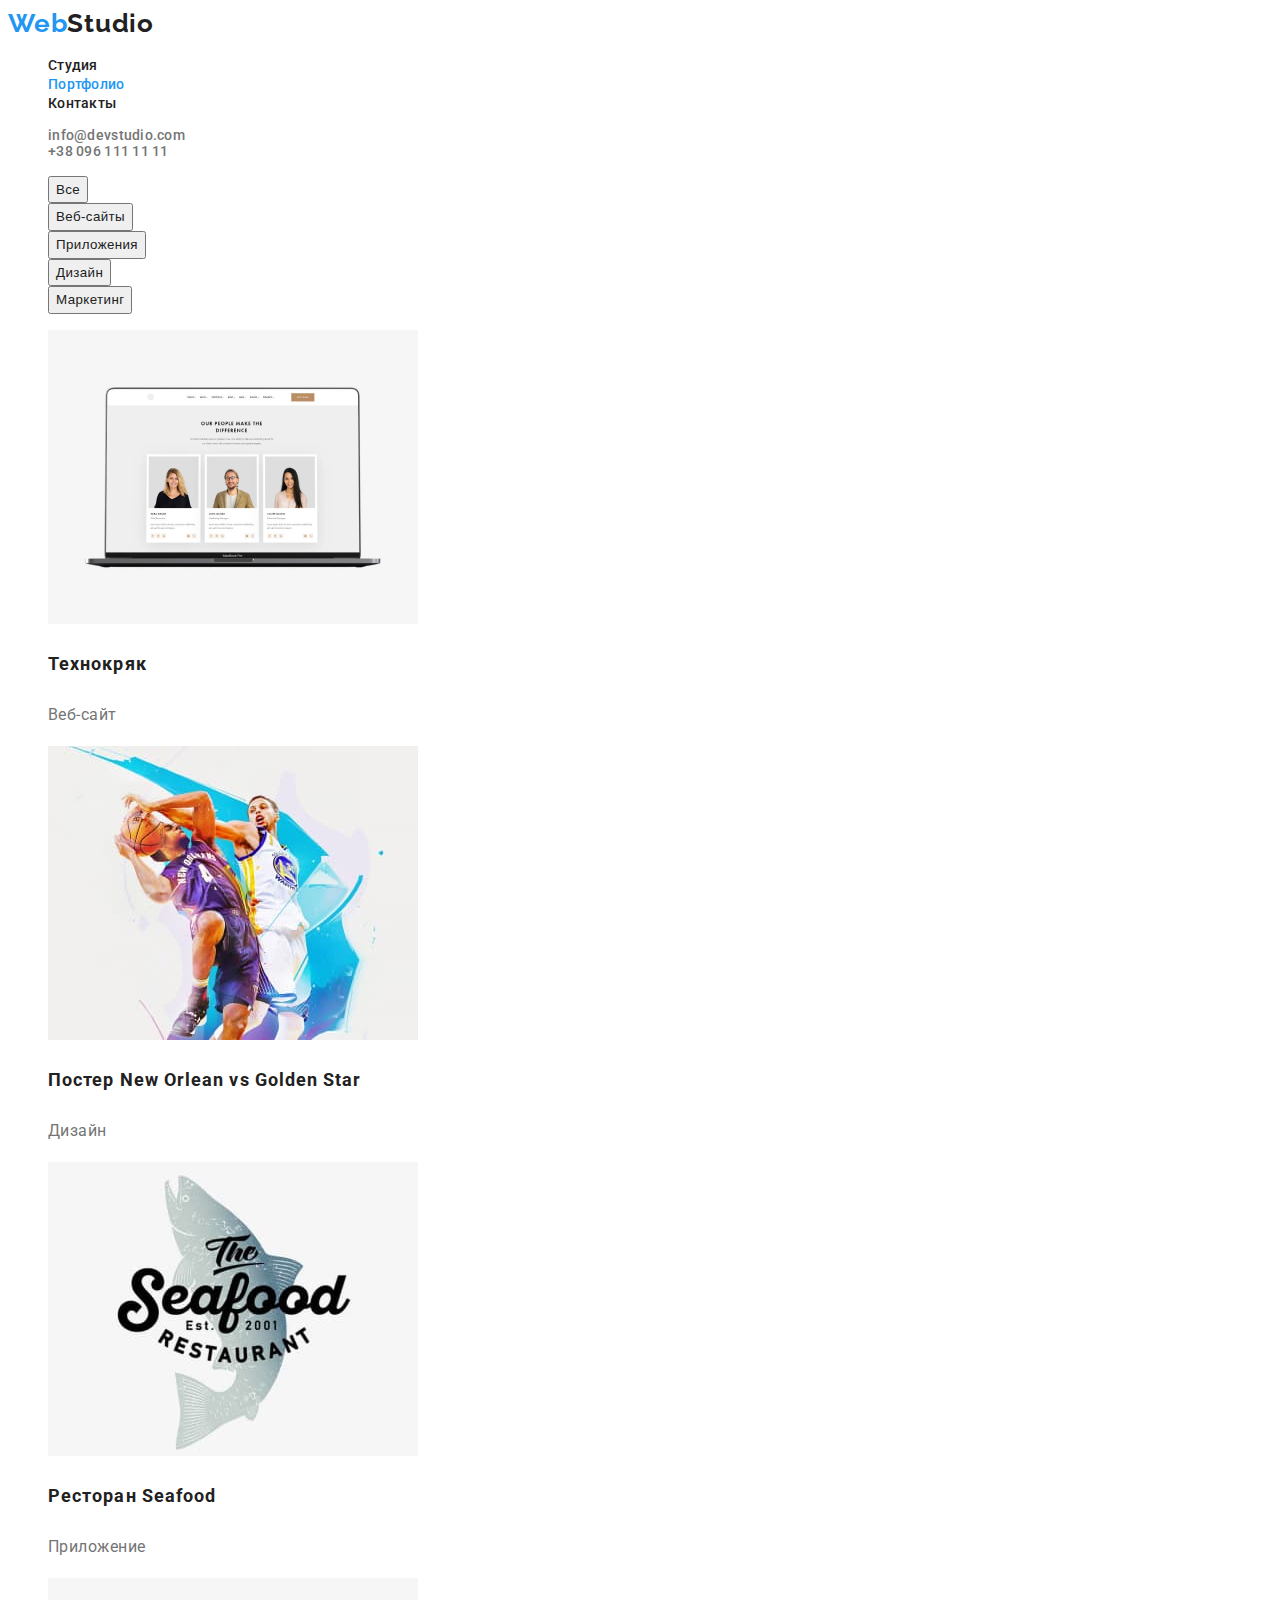
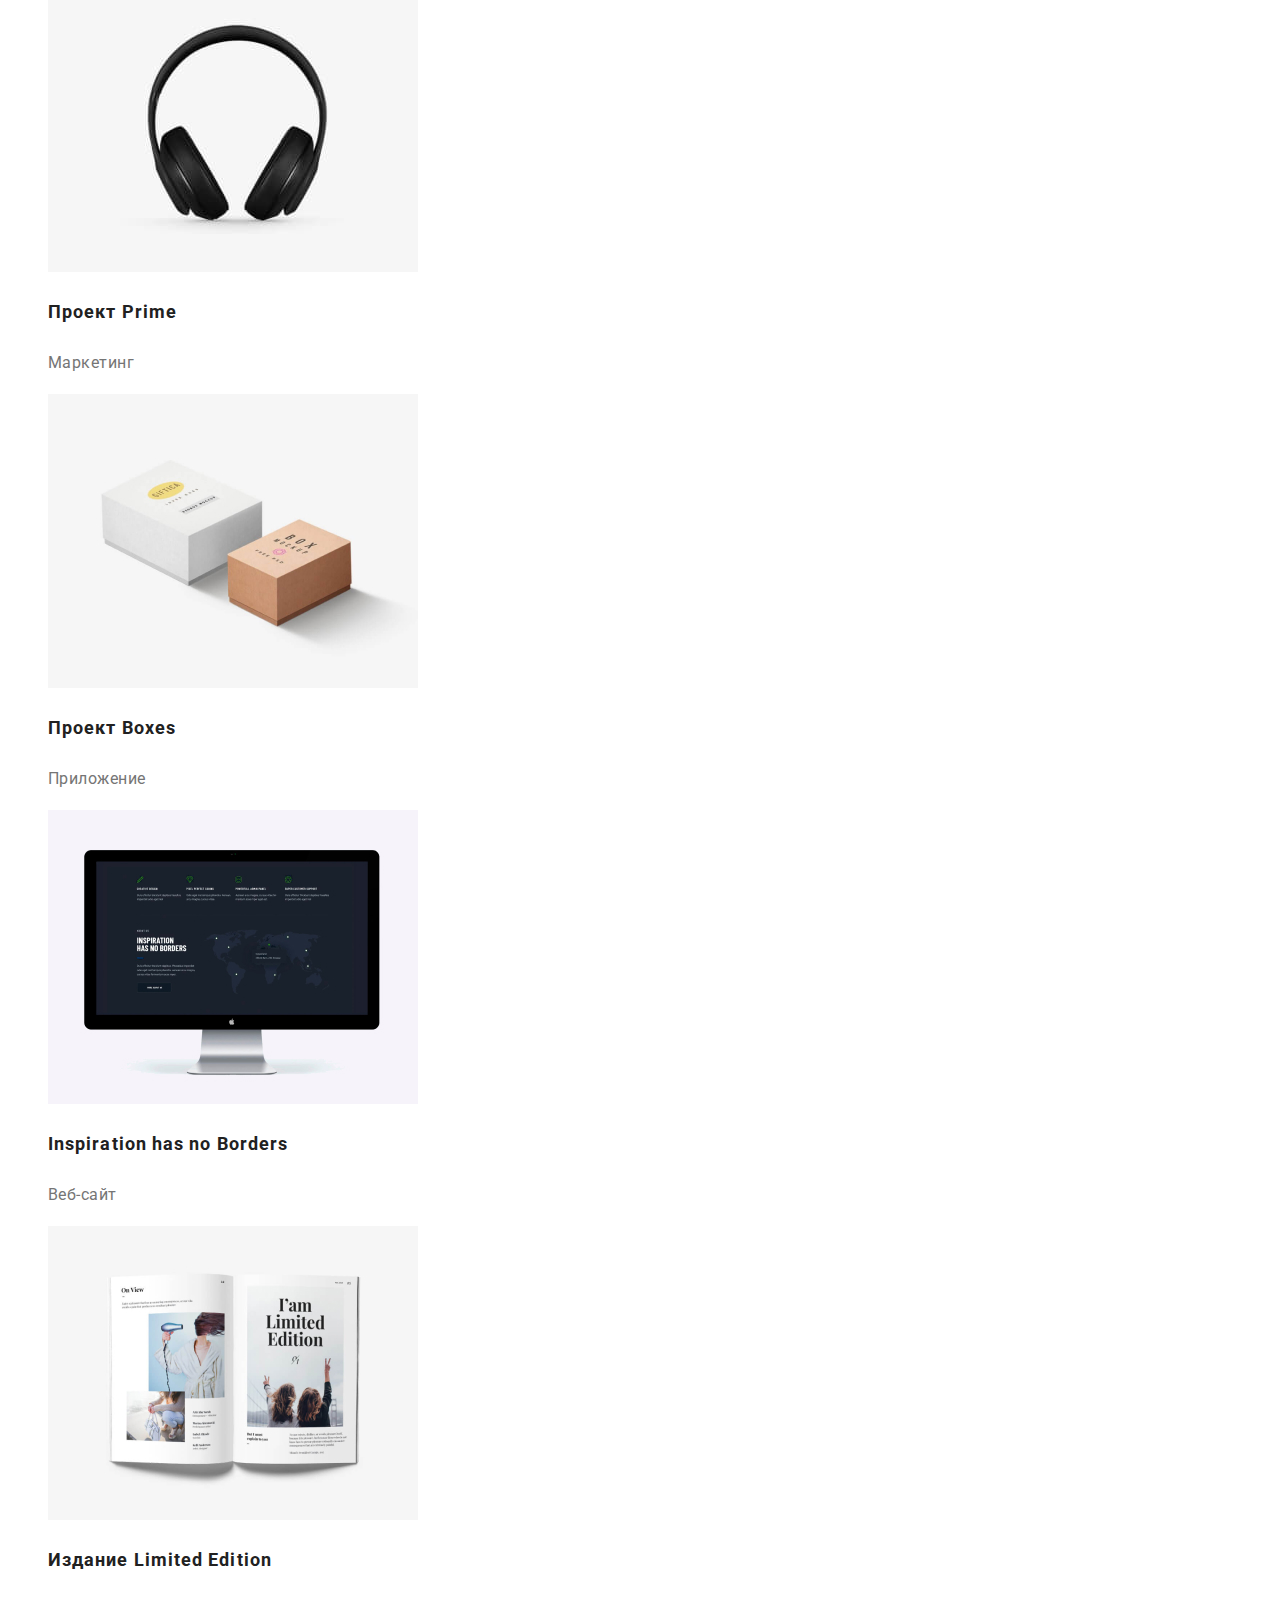
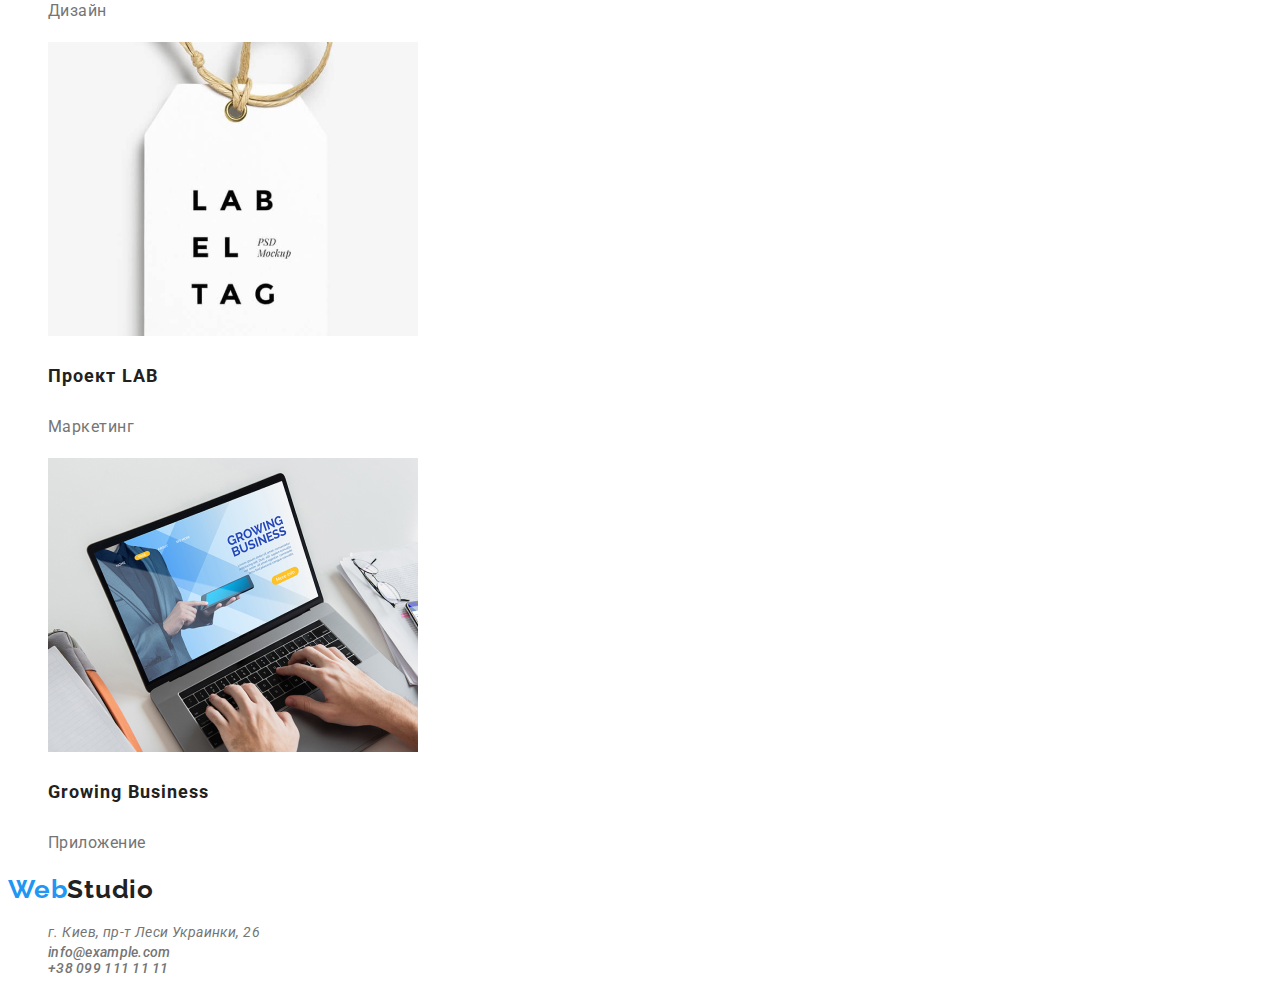
==== portfolio.html @ 189330c8 "finished" ====
<!DOCTYPE html>
<html lang="ru">
  <head>
    <meta charset="UTF-8" />
    <meta http-equiv="X-UA-Compatible" content="IE=edge" />
    <meta name="viewport" content="width=device-width, initial-scale=1.0" />
    <title>Portfolio</title>
    <link
      rel="stylesheet"
      href="https://cdnjs.cloudflare.com/ajax/libs/modern-normalize/1.1.0/modern-normalize.min.css"
      integrity="sha512-wpPYUAdjBVSE4KJnH1VR1HeZfpl1ub8YT/NKx4PuQ5NmX2tKuGu6U/JRp5y+Y8XG2tV+wKQpNHVUX03MfMFn9Q=="
      crossorigin="anonymous"
      referrerpolicy="no-referrer"
    />
    <link rel="preconnect" href="https://fonts.googleapis.com" />
    <link rel="preconnect" href="https://fonts.gstatic.com" crossorigin />
    <link
      href="https://fonts.googleapis.com/css2?family=Raleway:wght@700&family=Roboto:wght@400;500;700;900&display=swap"
      rel="stylesheet"
    />
    <link rel="stylesheet" href="css/styles.css" />
  </head>
  <body>
    <header class="page-header" id="studio">
      <nav class="navigation">
        <!--Навигация из шапки-->

        <a class="logo-link link" href="#studio" lang="en"><span class="accent">Web</span>Studio</a>
        <!--Лого-->

        <ul class="list">
          <li><a class="menu-link link" href="./index.html">Студия</a></li>
          <li><a class="menu-link link accent" href="#">Портфолио</a></li>
          <li><a class="menu-link link" href="#contacts">Контакты</a></li>
        </ul>
      </nav>

      <ul class="list">
        <!--Контакты в шапке-->
        <li class="contact-email">
          <a class="link" href="emailto:info@devstudio.com">info@devstudio.com</a>
        </li>
        <li class="contact-tel"><a class="link" href="tel:+380961111111">+38 096 111 11 11</a></li>
      </ul>
    </header>

    <main>
      <section>
        <div hidden><h2>Кнопки</h2></div>
        <ul class="list">
          <li><button class="btn-portfolio" type="button">Все</button></li>
          <li><button class="btn-portfolio" type="button">Веб-сайты</button></li>
          <li><button class="btn-portfolio" type="button">Приложения</button></li>
          <li><button class="btn-portfolio" type="button">Дизайн</button></li>
          <li><button class="btn-portfolio" type="button">Маркетинг</button></li>
        </ul>
      </section>
      <section>
        <div hidden><h2>Портфолио</h2></div>
        <ul class="list">
          <li>
            <img src="./images/portfolio/portfolio1.jpg" alt="Технокряк" width="370" height="294" />
            <h3 class="name-of-work">Технокряк</h3>
            <p class="type-of-work">Веб-сайт</p>
          </li>
          <li>
            <img
              src="./images/portfolio/portfolio2.jpg"
              alt="Постер New Orlean vs Golden Star"
              width="370"
              height="294"
            />
            <h3 class="name-of-work">Постер New Orlean vs Golden Star</h3>
            <p class="type-of-work">Дизайн</p>
          </li>
          <li>
            <img
              src="./images/portfolio/portfolio3.jpg"
              alt="Ресторан Seafood"
              width="370"
              height="294"
            />
            <h3 class="name-of-work">Ресторан Seafood</h3>
            <p class="type-of-work">Приложение</p>
          </li>
          <li>
            <img
              src="./images/portfolio/portfolio4.jpg"
              alt="Проект Prime"
              width="370"
              height="294"
            />
            <h3 class="name-of-work">Проект Prime</h3>
            <p class="type-of-work">Маркетинг</p>
          </li>
          <li>
            <img
              src="./images/portfolio/portfolio5.jpg"
              alt="Проект Boxes"
              width="370"
              height="294"
            />
            <h3 class="name-of-work">Проект Boxes</h3>
            <p class="type-of-work">Приложение</p>
          </li>
          <li>
            <img
              src="./images/portfolio/portfolio6.jpg"
              alt="Inspiration has no Borders"
              width="370"
              height="294"
            />
            <h3 class="name-of-work">Inspiration has no Borders</h3>
            <p class="type-of-work">Веб-сайт</p>
          </li>
          <li>
            <img
              src="./images/portfolio/portfolio7.jpg"
              alt="Издание Limited Edition"
              width="370"
              height="294"
            />
            <h3 class="name-of-work">Издание Limited Edition</h3>
            <p class="type-of-work">Дизайн</p>
          </li>
          <li>
            <img
              src="./images/portfolio/portfolio8.jpg"
              alt="Проект LAB"
              width="370"
              height="294"
            />
            <h3 class="name-of-work">Проект LAB</h3>
            <p class="type-of-work">Маркетинг</p>
          </li>
          <li>
            <img
              src="./images/portfolio/portfolio9.jpg"
              alt="Growing Business"
              width="370"
              height="294"
            />
            <h3 class="name-of-work">Growing Business</h3>
            <p class="type-of-work">Приложение</p>
          </li>
        </ul>
      </section>
    </main>

    <footer id="contacts">
      <a class="logo-link link" href="#" lang="en"><span class="accent">Web</span>Studio</a>
      <address>
        <ul class="list">
          <li class="our-adress">
            <a
              class="link"
              href="https://goo.gl/maps/CoTMRc7pRPqDJ86Q7"
              target="_blank"
              rel="noopener noreferrer"
              >г. Киев, пр-т Леси Украинки, 26</a
            >
          </li>
          <li class="contact-email">
            <a class="link" href="emailto:info@devstudio.com">info@example.com</a>
          </li>
          <li class="contact-tel">
            <a class="link" href="tel:+380991111111">+38 099 111 11 11</a>
          </li>
        </ul>
      </address>
    </footer>
  </body>
</html>
---- css/styles.css ----
/* ================== Variables ================== */
:root {
  --main-color: #757575;
  --main-color-dark: #212121;
  --main-color-white: #ffffff;
  --main-color-blue: #2196f3;
}
/* ================== Global Styles ================== */
body {
  font-family: 'Roboto', sans-serif;
  font-style: normal;
  font-weight: 400;
  font-size: 16px;
  color: var(--main-color);
}

/* ================== Common Styles ================== */
.link {
  text-decoration: none;
  color: inherit;
}
.list {
  list-style: none;
}
.menu-link {
  font-weight: 500;
  font-size: 14px;
  line-height: 1.14;
  letter-spacing: 0.02em;
  color: var(--main-color-dark);
}
.menu-link:hover,
.menu-link:focus {
  color: var(--main-color-blue);
}

.contact-email {
  font-weight: 500;
  font-size: 14px;
  line-height: 1.14;
  letter-spacing: 0.02em;
}
.contact-email:hover,
.contact-email:focus {
  color: var(--main-color-blue);
}

.contact-tel {
  font-weight: 500;
  font-size: 14px;
  line-height: 1.14;
  letter-spacing: 0.02em;
}
.contact-tel:hover,
.contact-tel:focus {
  color: var(--main-color-blue);
}

.hero-title {
  font-weight: 900;
  font-size: 44px;
  line-height: 1.36;
  text-align: center;
  letter-spacing: 0.06em;
  text-transform: uppercase;
  /* color: var(--main-color-white); */
}

.main-btn {
  font-weight: 700;
  line-height: 1.88;
  display: flex;
  align-items: center;
  text-align: center;
  letter-spacing: 0.06em;
  cursor: pointer;

  color: var(--main-color-white);
  background: var(--main-color-blue);
  box-shadow: 0px 4px 4px rgba(0, 0, 0, 0.15);
  border-radius: 4px;
}

.list-benefits {
  font-weight: 700;
  font-size: 14px;
  line-height: 1.14;
  letter-spacing: 0.03em;
  text-transform: uppercase;

  color: var(--main-color-dark);
}

.text-benefits {
  font-size: 14px;
  line-height: 1.71;
  letter-spacing: 0.03em;
}

.section-header {
  font-weight: 700;
  font-size: 36px;
  line-height: 1.16;
  text-align: center;
  letter-spacing: 0.03em;

  color: var(--main-color-dark);
}

.workers-name {
  font-weight: 500;

  line-height: 1.19;
  text-align: center;
  letter-spacing: 0.03em;

  color: var(--main-color-dark);
}

.workers-position {
  line-height: 1.19;
  text-align: center;
  letter-spacing: 0.03em;
}

.our-adress {
  font-size: 14px;
  line-height: 1.71;
  letter-spacing: 0.03em;

  /* color: var(--main-color-white); */
}
.our-adress:hover,
.our-adress:focus {
  color: var(--main-color-blue);
}

.logo-link {
  font-family: 'Raleway', sans-serif;
  font-weight: 700;
  font-size: 26px;
  line-height: 1.19;
  letter-spacing: 0.03em;

  color: var(--main-color-dark);
}

.btn-portfolio {
  font-weight: 500;

  line-height: 1.62;
  text-align: center;
  letter-spacing: 0.03em;
  cursor: pointer;

  color: var(--main-color-dark);
}
.btn-portfolio:hover,
.btn-portfolio:focus {
  background-color: var(--main-color-blue);
  color: var(--main-color-white);
}

.name-of-work {
  font-weight: 700;
  font-size: 18px;
  line-height: 2;
  letter-spacing: 0.06em;

  color: var(--main-color-dark);
}

.type-of-work {
  line-height: 1.88;
  letter-spacing: 0.03em;

  color: var(--main-color);
}
.accent {
  color: var(--main-color-blue);
}
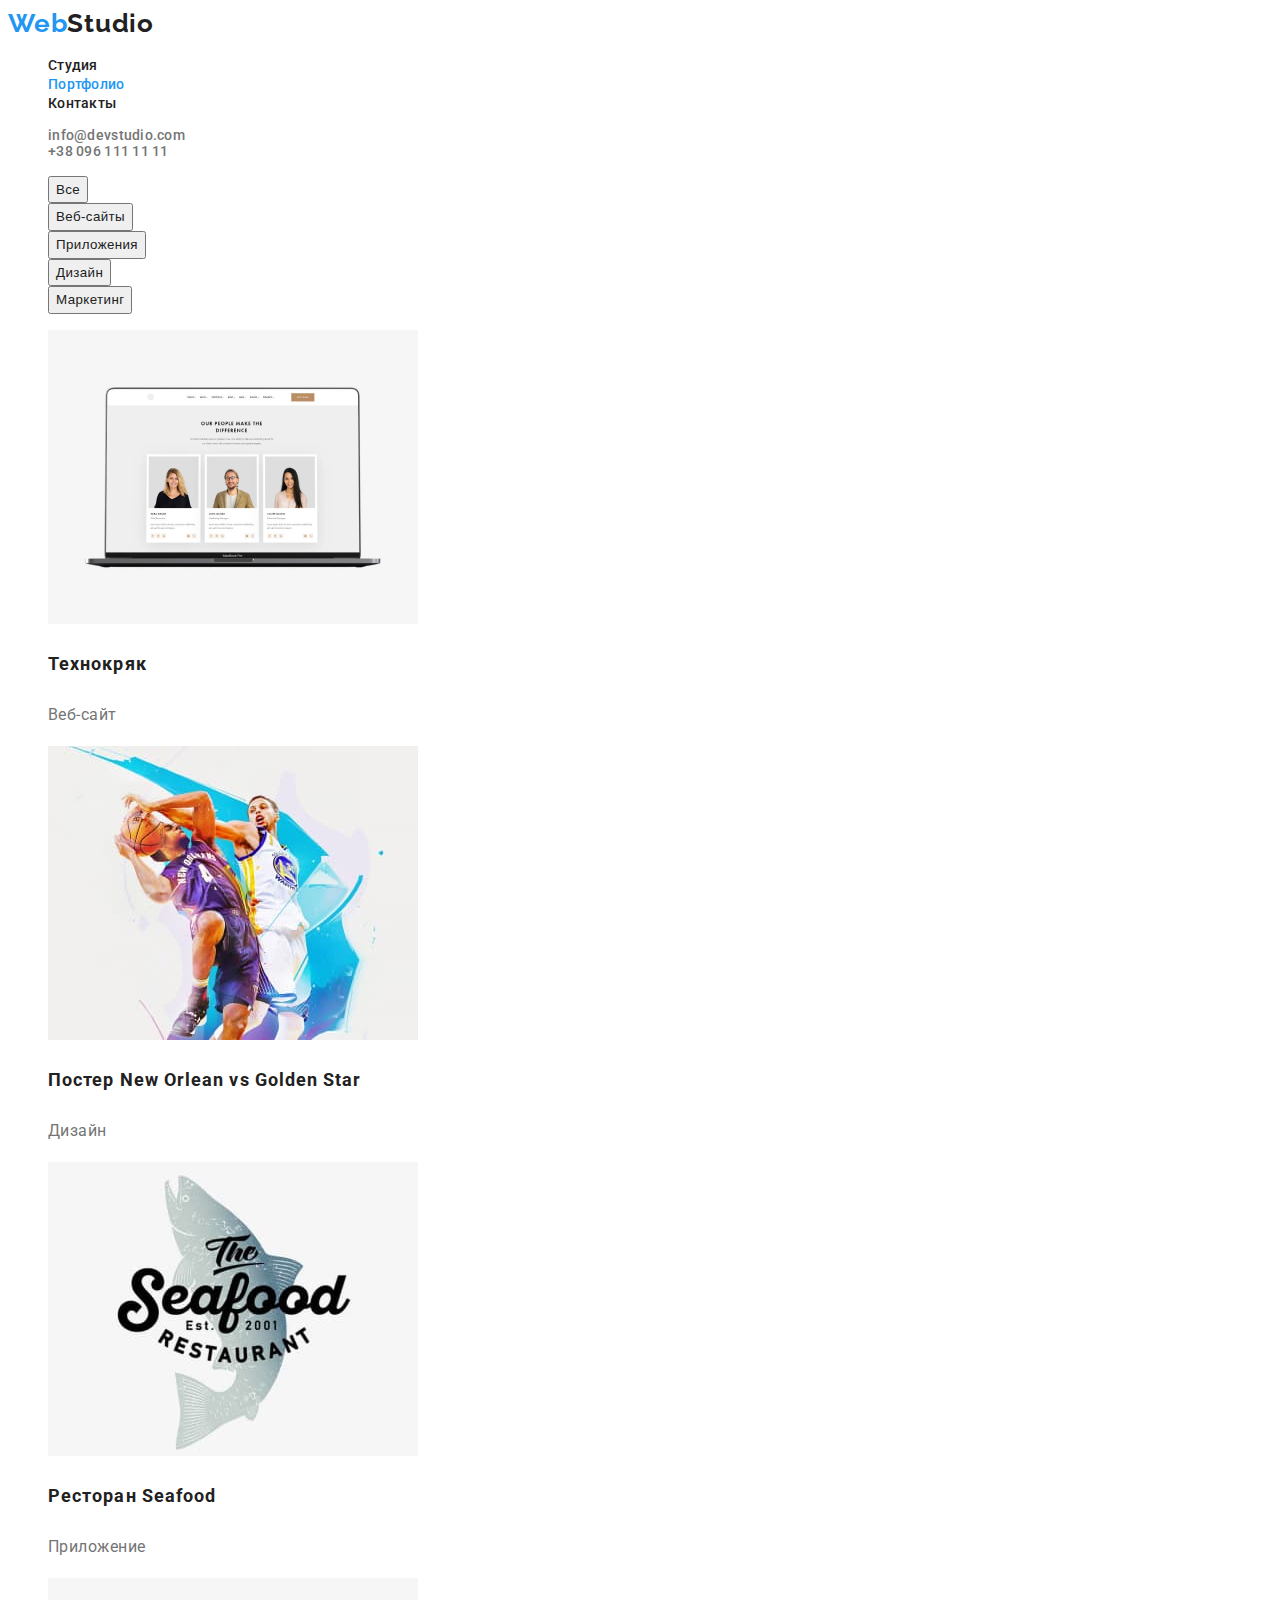
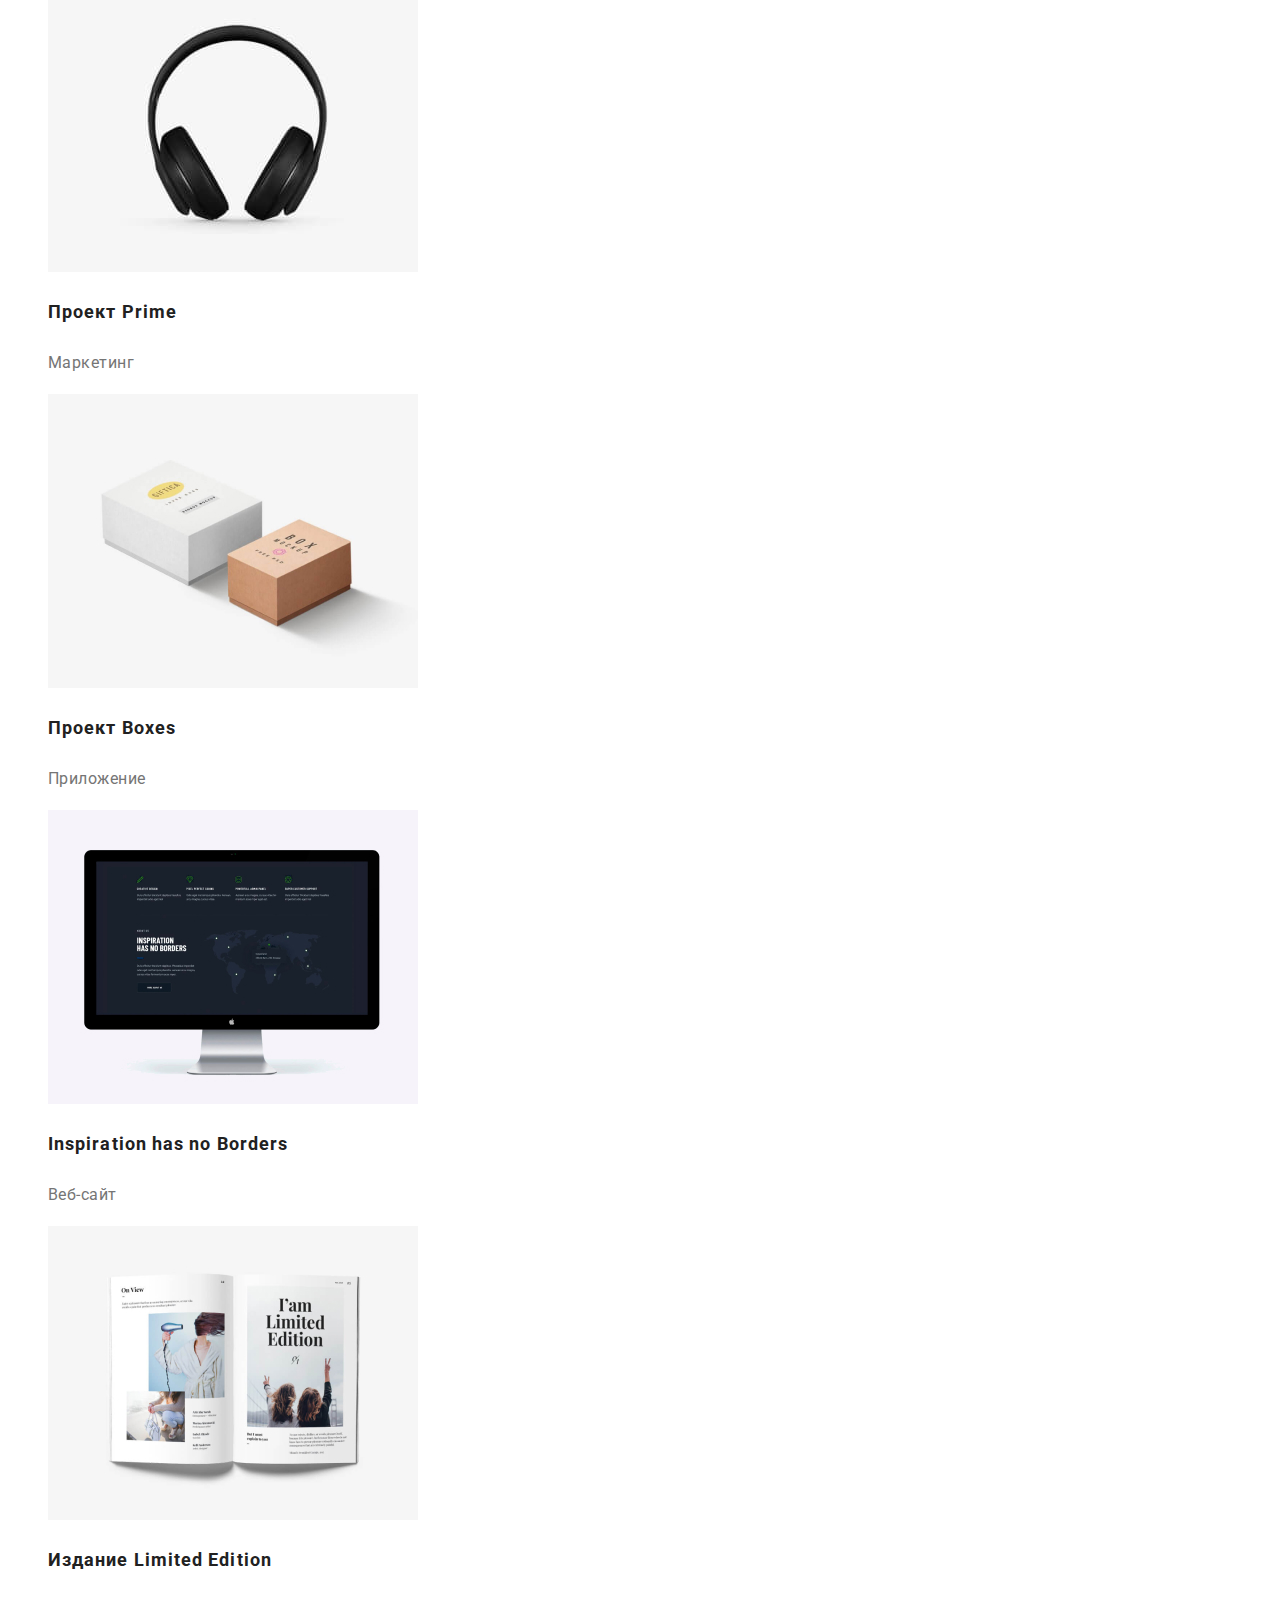
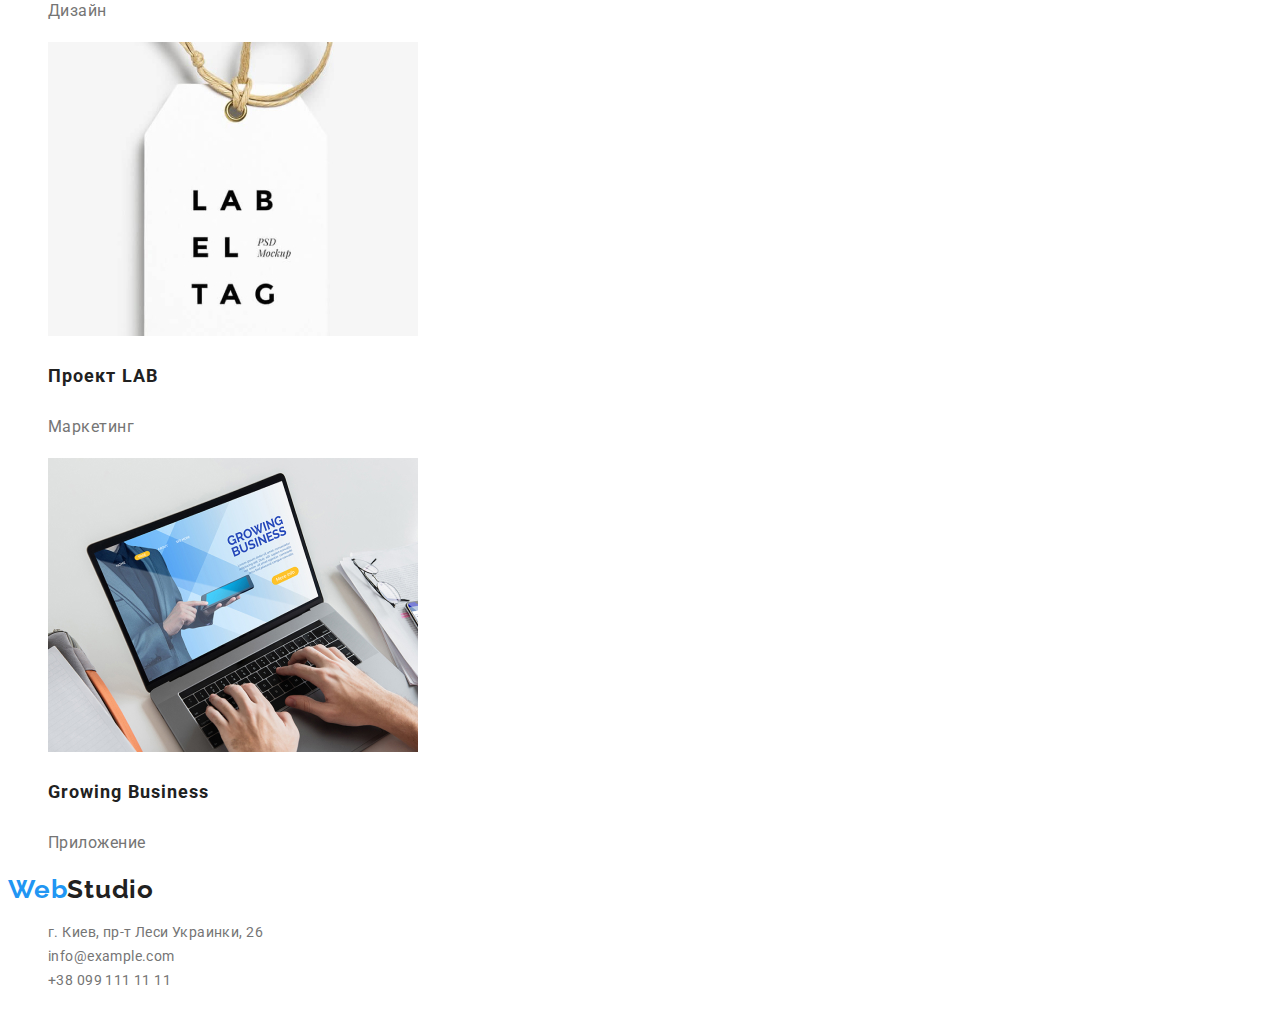
==== commit 3d7dcf3c: "upd1" ====
--- a/portfolio.html
+++ b/portfolio.html
@@ -46,7 +46,7 @@
 
     <main>
       <section>
-        <div hidden><h2>Кнопки</h2></div>
+        <div hidden><h2>Портфолио</h2></div>
         <ul class="list">
           <li><button class="btn-portfolio" type="button">Все</button></li>
           <li><button class="btn-portfolio" type="button">Веб-сайты</button></li>
@@ -54,9 +54,6 @@
           <li><button class="btn-portfolio" type="button">Дизайн</button></li>
           <li><button class="btn-portfolio" type="button">Маркетинг</button></li>
         </ul>
-      </section>
-      <section>
-        <div hidden><h2>Портфолио</h2></div>
         <ul class="list">
           <li>
             <img src="./images/portfolio/portfolio1.jpg" alt="Технокряк" width="370" height="294" />
@@ -151,7 +148,7 @@
       <a class="logo-link link" href="#" lang="en"><span class="accent">Web</span>Studio</a>
       <address>
         <ul class="list">
-          <li class="our-adress">
+          <li class="footer-adress">
             <a
               class="link"
               href="https://goo.gl/maps/CoTMRc7pRPqDJ86Q7"
@@ -160,10 +157,10 @@
               >г. Киев, пр-т Леси Украинки, 26</a
             >
           </li>
-          <li class="contact-email">
+          <li class="footer-email">
             <a class="link" href="emailto:info@devstudio.com">info@example.com</a>
           </li>
-          <li class="contact-tel">
+          <li class="footer-tel">
             <a class="link" href="tel:+380991111111">+38 099 111 11 11</a>
           </li>
         </ul>
--- a/css/styles.css
+++ b/css/styles.css
@@ -109,7 +109,7 @@
 
 .workers-name {
   font-weight: 500;
-
+  font-size: 16px;
   line-height: 1.19;
   text-align: center;
   letter-spacing: 0.03em;
@@ -118,9 +118,13 @@
 }
 
 .workers-position {
+  font-weight: 400;
+  font-size: 16px;
   line-height: 1.19;
   text-align: center;
   letter-spacing: 0.03em;
+
+  color: var(--main-color);
 }
 
 .our-adress {
@@ -179,3 +183,44 @@
 .accent {
   color: var(--main-color-blue);
 }
+.footer-adress {
+  font-style: normal;
+  font-weight: 400;
+  font-size: 14px;
+  line-height: 1.71;
+  letter-spacing: 0.03em;
+
+  /* color: var(--main-color-white); */
+}
+.footer-adressk:hover,
+.footer-adress:focus {
+  color: var(--main-color-blue);
+}
+
+.footer-email {
+  font-style: normal;
+  font-weight: 400;
+  font-size: 14px;
+  line-height: 1.71;
+  letter-spacing: 0.03em;
+
+  /* color: rgba(255, 255, 255, 0.6); */
+}
+.footer-email:hover,
+.footer-email:focus {
+  color: var(--main-color-blue);
+}
+
+.footer-tel {
+  font-style: normal;
+  font-weight: 400;
+  font-size: 14px;
+  line-height: 1.71;
+  letter-spacing: 0.03em;
+
+  /* color: rgba(255, 255, 255, 0.6); */
+}
+.footer-tel:hover,
+.footer-tel:focus {
+  color: var(--main-color-blue);
+}
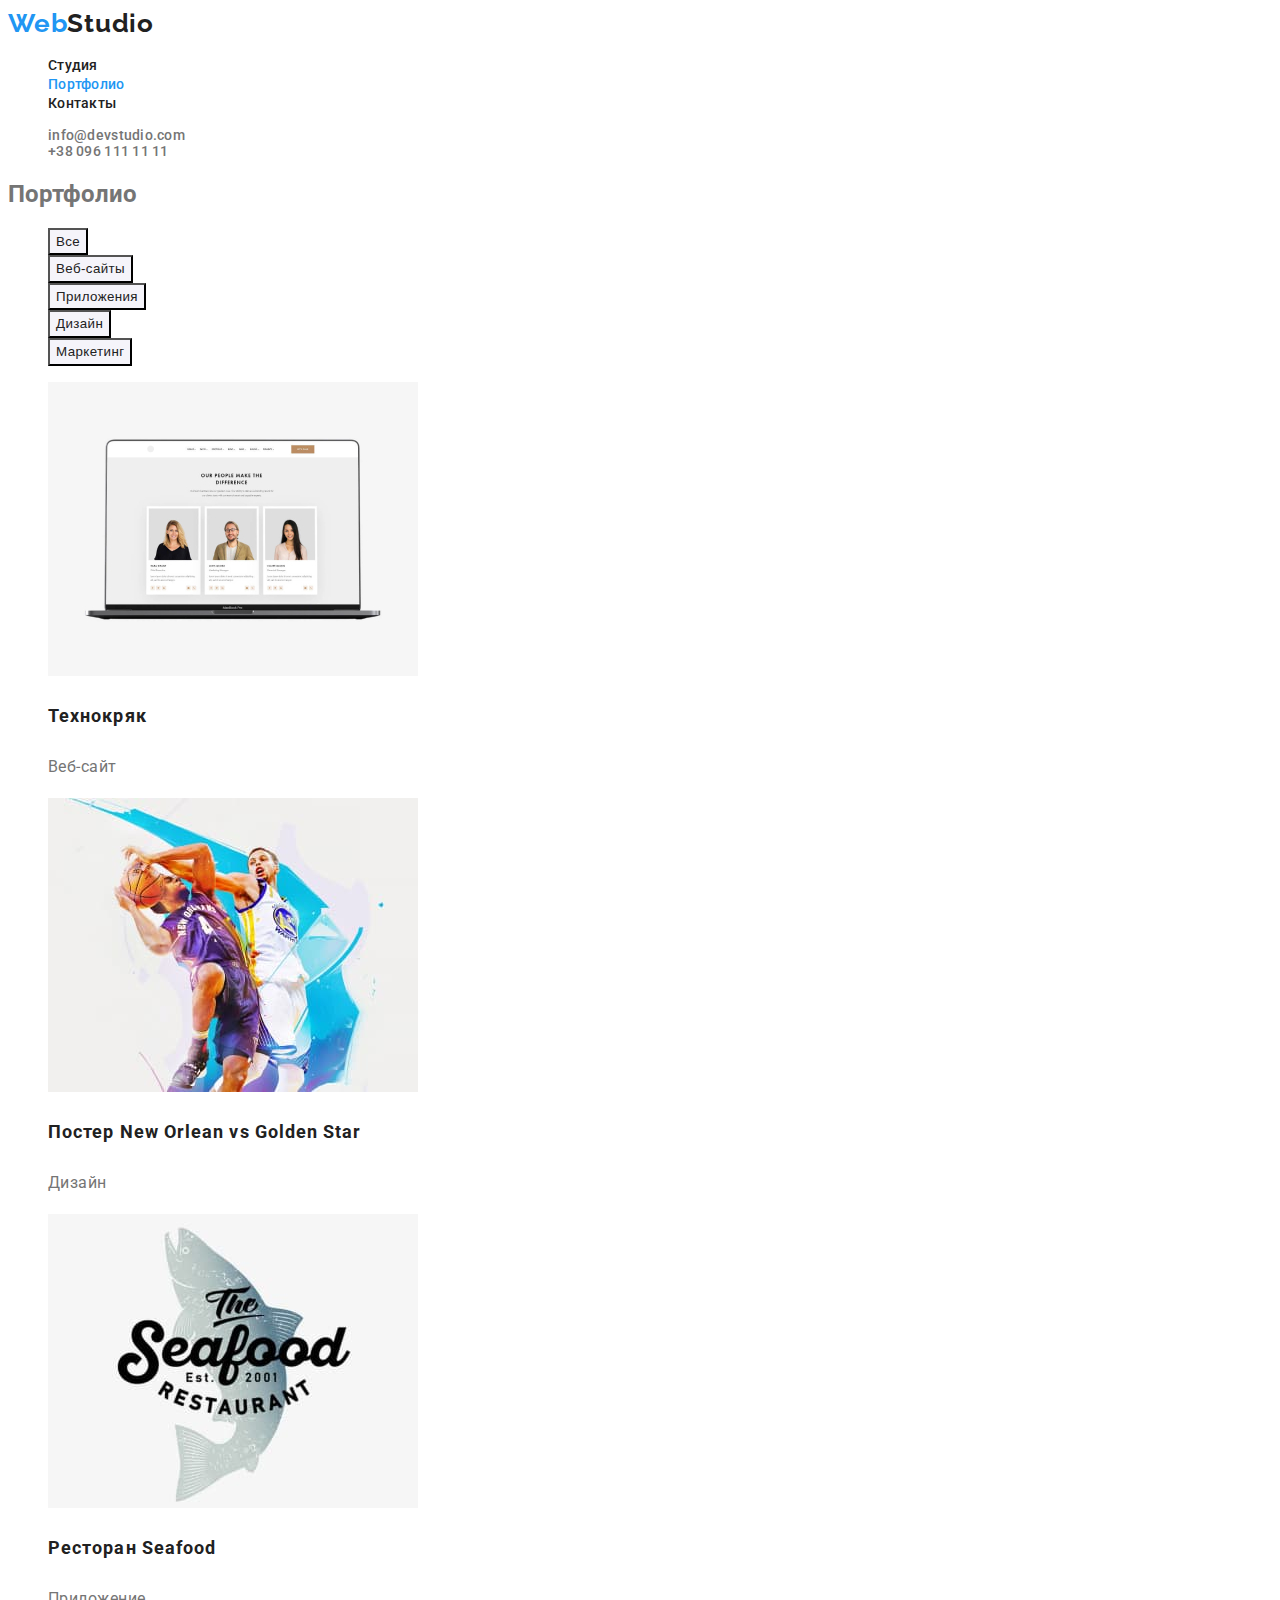
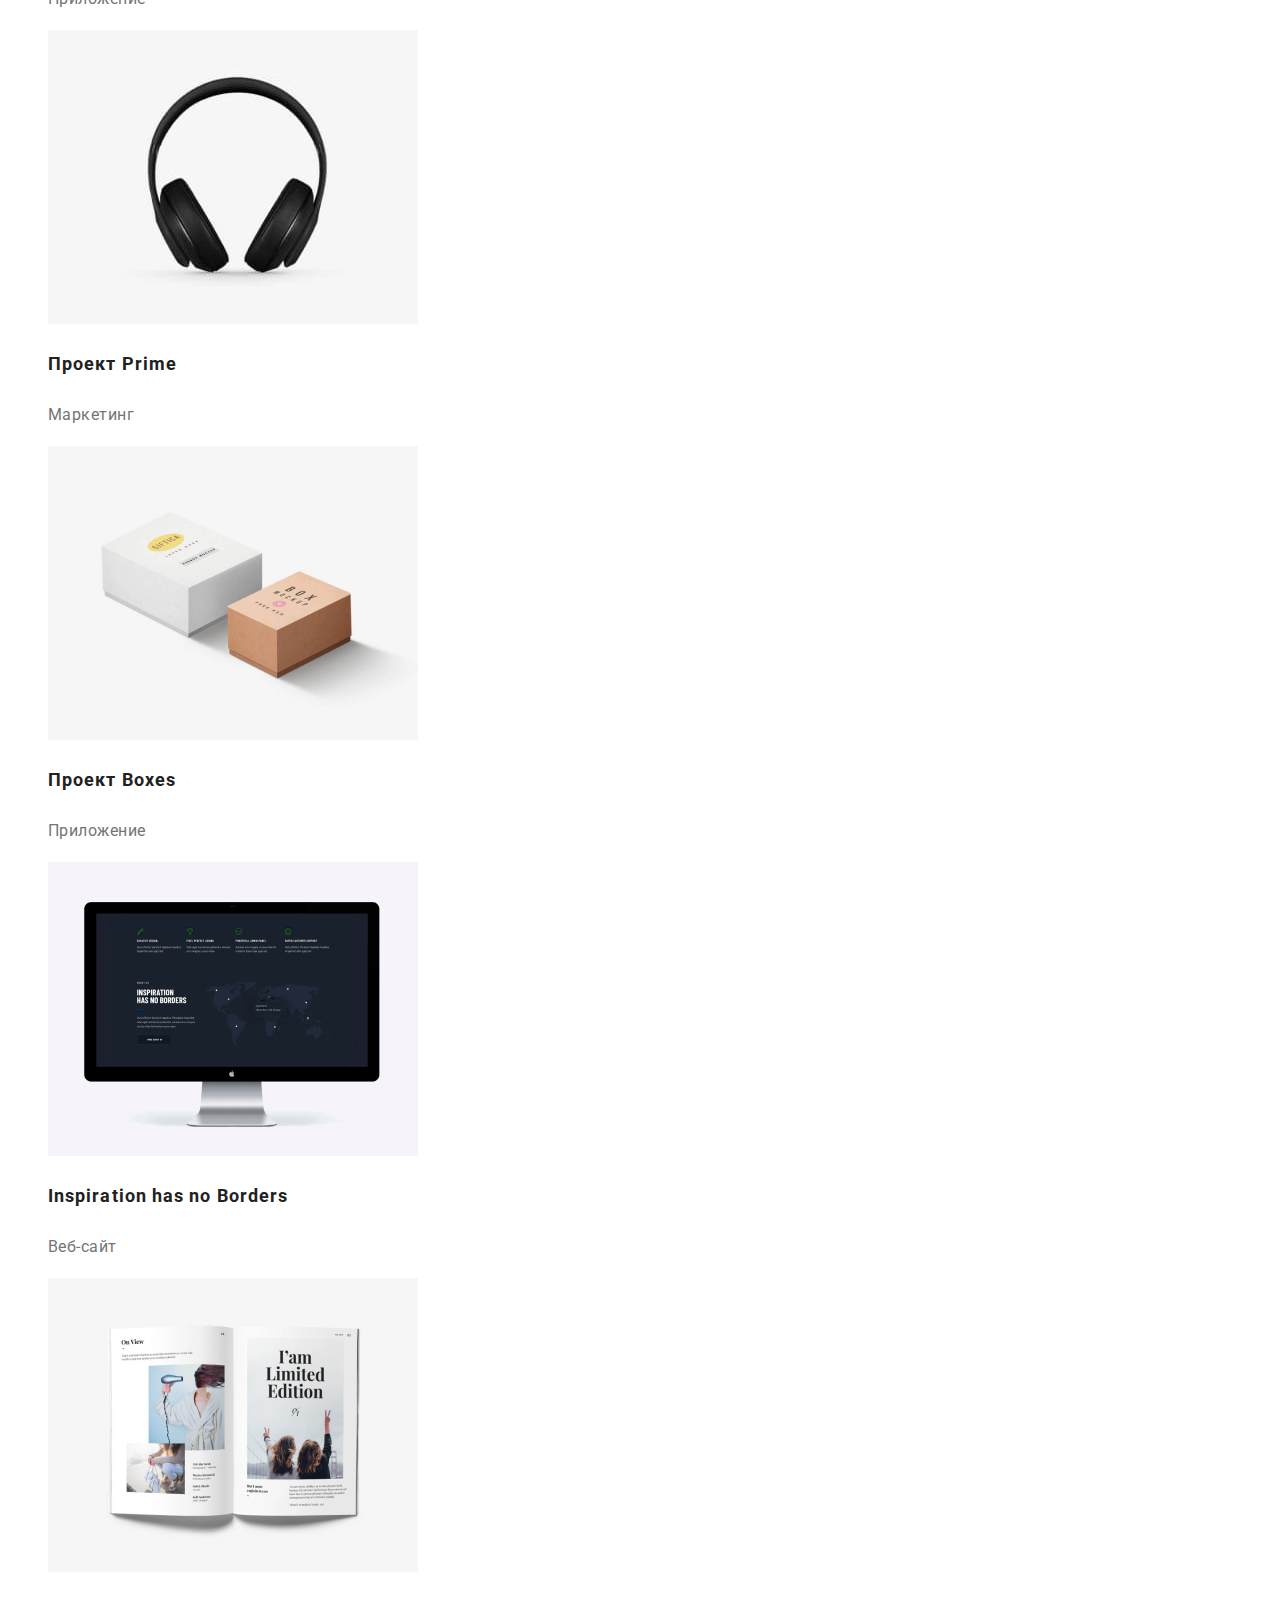
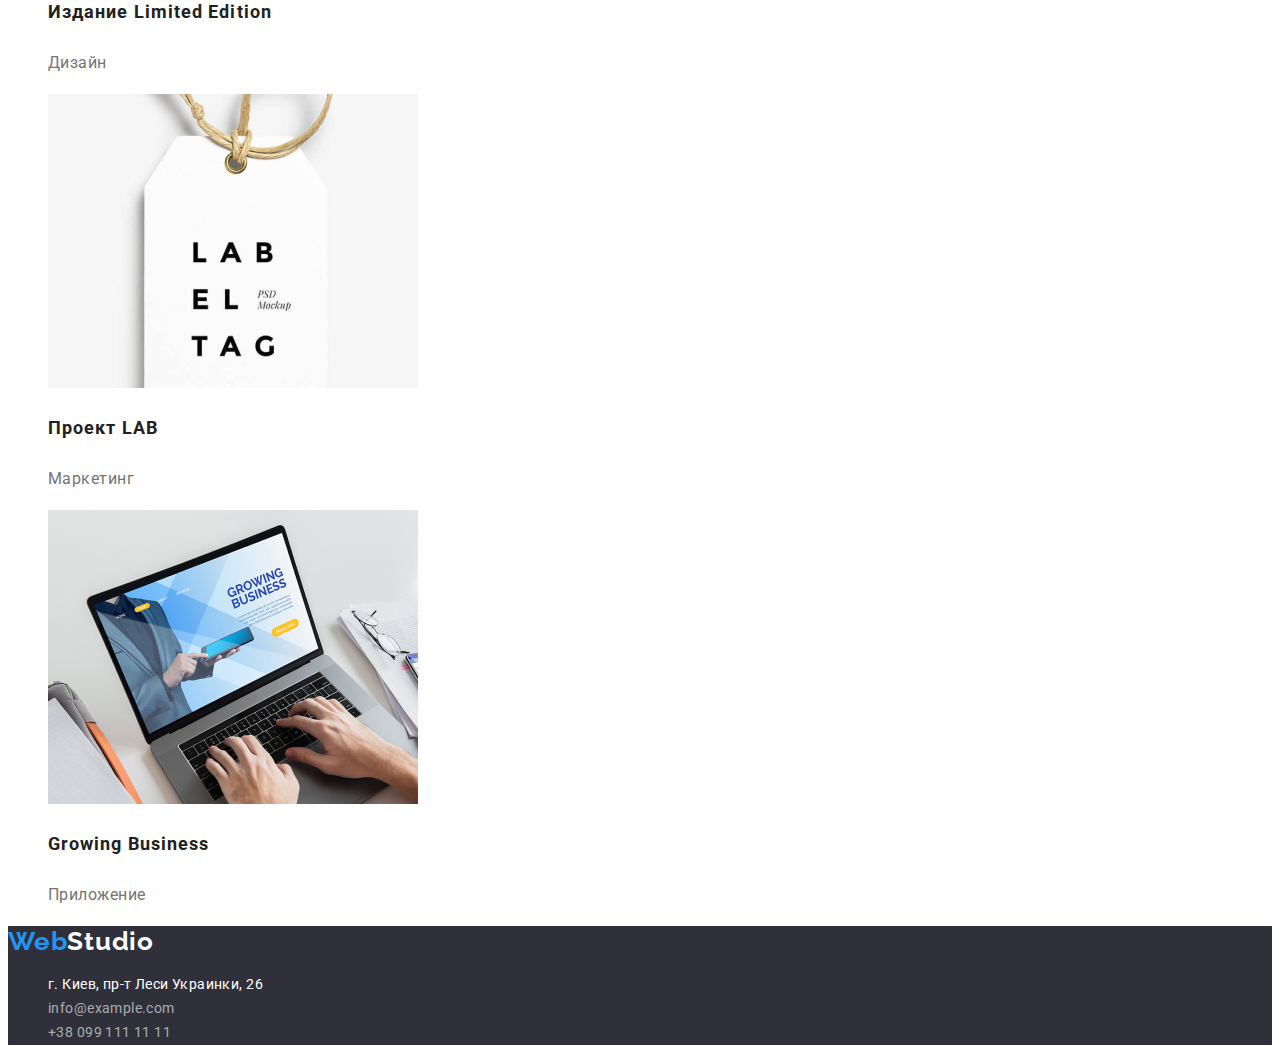
==== commit 836e6fed: "upd2" ====
--- a/portfolio.html
+++ b/portfolio.html
@@ -25,7 +25,9 @@
       <nav class="navigation">
         <!--Навигация из шапки-->
 
-        <a class="logo-link link" href="#studio" lang="en"><span class="accent">Web</span>Studio</a>
+        <a class="logo-link link" href="#studio" lang="en"
+          >Web<span class="studio-head">Studio</span></a
+        >
         <!--Лого-->
 
         <ul class="list">
@@ -46,7 +48,7 @@
 
     <main>
       <section>
-        <div hidden><h2>Портфолио</h2></div>
+        <h2>Портфолио</h2>
         <ul class="list">
           <li><button class="btn-portfolio" type="button">Все</button></li>
           <li><button class="btn-portfolio" type="button">Веб-сайты</button></li>
@@ -56,96 +58,119 @@
         </ul>
         <ul class="list">
           <li>
-            <img src="./images/portfolio/portfolio1.jpg" alt="Технокряк" width="370" height="294" />
-            <h3 class="name-of-work">Технокряк</h3>
-            <p class="type-of-work">Веб-сайт</p>
+            <a>
+              <img
+                src="./images/portfolio/portfolio1.jpg"
+                alt="Технокряк"
+                width="370"
+                height="294"
+              />
+              <h3 class="name-of-work">Технокряк</h3>
+              <p class="type-of-work">Веб-сайт</p>
+            </a>
           </li>
           <li>
-            <img
-              src="./images/portfolio/portfolio2.jpg"
-              alt="Постер New Orlean vs Golden Star"
-              width="370"
-              height="294"
-            />
-            <h3 class="name-of-work">Постер New Orlean vs Golden Star</h3>
-            <p class="type-of-work">Дизайн</p>
+            <a>
+              <img
+                src="./images/portfolio/portfolio2.jpg"
+                alt="Постер New Orlean vs Golden Star"
+                width="370"
+                height="294"
+              />
+              <h3 class="name-of-work">Постер New Orlean vs Golden Star</h3>
+              <p class="type-of-work">Дизайн</p>
+            </a>
           </li>
           <li>
-            <img
-              src="./images/portfolio/portfolio3.jpg"
-              alt="Ресторан Seafood"
-              width="370"
-              height="294"
-            />
-            <h3 class="name-of-work">Ресторан Seafood</h3>
-            <p class="type-of-work">Приложение</p>
+            <a>
+              <img
+                src="./images/portfolio/portfolio3.jpg"
+                alt="Ресторан Seafood"
+                width="370"
+                height="294"
+              />
+              <h3 class="name-of-work">Ресторан Seafood</h3>
+              <p class="type-of-work">Приложение</p>
+            </a>
           </li>
           <li>
-            <img
-              src="./images/portfolio/portfolio4.jpg"
-              alt="Проект Prime"
-              width="370"
-              height="294"
-            />
-            <h3 class="name-of-work">Проект Prime</h3>
-            <p class="type-of-work">Маркетинг</p>
+            <a>
+              <img
+                src="./images/portfolio/portfolio4.jpg"
+                alt="Проект Prime"
+                width="370"
+                height="294"
+              />
+              <h3 class="name-of-work">Проект Prime</h3>
+              <p class="type-of-work">Маркетинг</p>
+            </a>
           </li>
           <li>
-            <img
-              src="./images/portfolio/portfolio5.jpg"
-              alt="Проект Boxes"
-              width="370"
-              height="294"
-            />
-            <h3 class="name-of-work">Проект Boxes</h3>
-            <p class="type-of-work">Приложение</p>
+            <a>
+              <img
+                src="./images/portfolio/portfolio5.jpg"
+                alt="Проект Boxes"
+                width="370"
+                height="294"
+              />
+              <h3 class="name-of-work">Проект Boxes</h3>
+              <p class="type-of-work">Приложение</p>
+            </a>
           </li>
           <li>
-            <img
-              src="./images/portfolio/portfolio6.jpg"
-              alt="Inspiration has no Borders"
-              width="370"
-              height="294"
-            />
-            <h3 class="name-of-work">Inspiration has no Borders</h3>
-            <p class="type-of-work">Веб-сайт</p>
+            <a>
+              <img
+                src="./images/portfolio/portfolio6.jpg"
+                alt="Inspiration has no Borders"
+                width="370"
+                height="294"
+              />
+              <h3 class="name-of-work">Inspiration has no Borders</h3>
+              <p class="type-of-work">Веб-сайт</p>
+            </a>
           </li>
           <li>
-            <img
-              src="./images/portfolio/portfolio7.jpg"
-              alt="Издание Limited Edition"
-              width="370"
-              height="294"
-            />
-            <h3 class="name-of-work">Издание Limited Edition</h3>
-            <p class="type-of-work">Дизайн</p>
+            <a>
+              <img
+                src="./images/portfolio/portfolio7.jpg"
+                alt="Издание Limited Edition"
+                width="370"
+                height="294"
+              />
+              <h3 class="name-of-work">Издание Limited Edition</h3>
+              <p class="type-of-work">Дизайн</p>
+            </a>
           </li>
           <li>
-            <img
-              src="./images/portfolio/portfolio8.jpg"
-              alt="Проект LAB"
-              width="370"
-              height="294"
-            />
-            <h3 class="name-of-work">Проект LAB</h3>
-            <p class="type-of-work">Маркетинг</p>
+            <a>
+              <img
+                src="./images/portfolio/portfolio8.jpg"
+                alt="Проект LAB"
+                width="370"
+                height="294"
+              />
+              <h3 class="name-of-work">Проект LAB</h3>
+              <p class="type-of-work">Маркетинг</p>
+            </a>
           </li>
           <li>
-            <img
-              src="./images/portfolio/portfolio9.jpg"
-              alt="Growing Business"
-              width="370"
-              height="294"
-            />
-            <h3 class="name-of-work">Growing Business</h3>
-            <p class="type-of-work">Приложение</p>
+            <a>
+              <img
+                src="./images/portfolio/portfolio9.jpg"
+                alt="Growing Business"
+                width="370"
+                height="294"
+              />
+              <h3 class="name-of-work">Growing Business</h3>
+              <p class="type-of-work">Приложение</p>
+            </a>
           </li>
         </ul>
       </section>
     </main>
 
-    <footer id="contacts">
-      <a class="logo-link link" href="#" lang="en"><span class="accent">Web</span>Studio</a>
+    <footer class="footer" id="contacts">
+      <a class="logo-link link" href="#" lang="en">Web<span class="studio-footer">Studio</span></a>
       <address>
         <ul class="list">
           <li class="footer-adress">
--- a/css/styles.css
+++ b/css/styles.css
@@ -22,6 +22,10 @@
 .list {
   list-style: none;
 }
+.studio-head {
+  color: var(--main-color-dark);
+}
+
 .menu-link {
   font-weight: 500;
   font-size: 14px;
@@ -56,6 +60,9 @@
   color: var(--main-color-blue);
 }
 
+.hero {
+  background-color: #2f303a;
+}
 .hero-title {
   font-weight: 900;
   font-size: 44px;
@@ -63,7 +70,7 @@
   text-align: center;
   letter-spacing: 0.06em;
   text-transform: uppercase;
-  /* color: var(--main-color-white); */
+  color: var(--main-color-white);
 }
 
 .main-btn {
@@ -106,7 +113,9 @@
 
   color: var(--main-color-dark);
 }
-
+.our-team {
+  background-color: #f5f4fa;
+}
 .workers-name {
   font-weight: 500;
   font-size: 16px;
@@ -126,13 +135,15 @@
 
   color: var(--main-color);
 }
-
+.footer {
+  background-color: #2f303a;
+}
 .our-adress {
   font-size: 14px;
   line-height: 1.71;
   letter-spacing: 0.03em;
 
-  /* color: var(--main-color-white); */
+  color: var(--main-color-white);
 }
 .our-adress:hover,
 .our-adress:focus {
@@ -146,7 +157,7 @@
   line-height: 1.19;
   letter-spacing: 0.03em;
 
-  color: var(--main-color-dark);
+  color: var(--main-color-blue);
 }
 
 .btn-portfolio {
@@ -158,6 +169,7 @@
   cursor: pointer;
 
   color: var(--main-color-dark);
+  background: #f5f4fa;
 }
 .btn-portfolio:hover,
 .btn-portfolio:focus {
@@ -183,6 +195,9 @@
 .accent {
   color: var(--main-color-blue);
 }
+.studio-footer {
+  color: var(--main-color-white);
+}
 .footer-adress {
   font-style: normal;
   font-weight: 400;
@@ -190,7 +205,7 @@
   line-height: 1.71;
   letter-spacing: 0.03em;
 
-  /* color: var(--main-color-white); */
+  color: var(--main-color-white);
 }
 .footer-adressk:hover,
 .footer-adress:focus {
@@ -204,7 +219,7 @@
   line-height: 1.71;
   letter-spacing: 0.03em;
 
-  /* color: rgba(255, 255, 255, 0.6); */
+  color: rgba(255, 255, 255, 0.6);
 }
 .footer-email:hover,
 .footer-email:focus {
@@ -218,7 +233,7 @@
   line-height: 1.71;
   letter-spacing: 0.03em;
 
-  /* color: rgba(255, 255, 255, 0.6); */
+  color: rgba(255, 255, 255, 0.6);
 }
 .footer-tel:hover,
 .footer-tel:focus {
